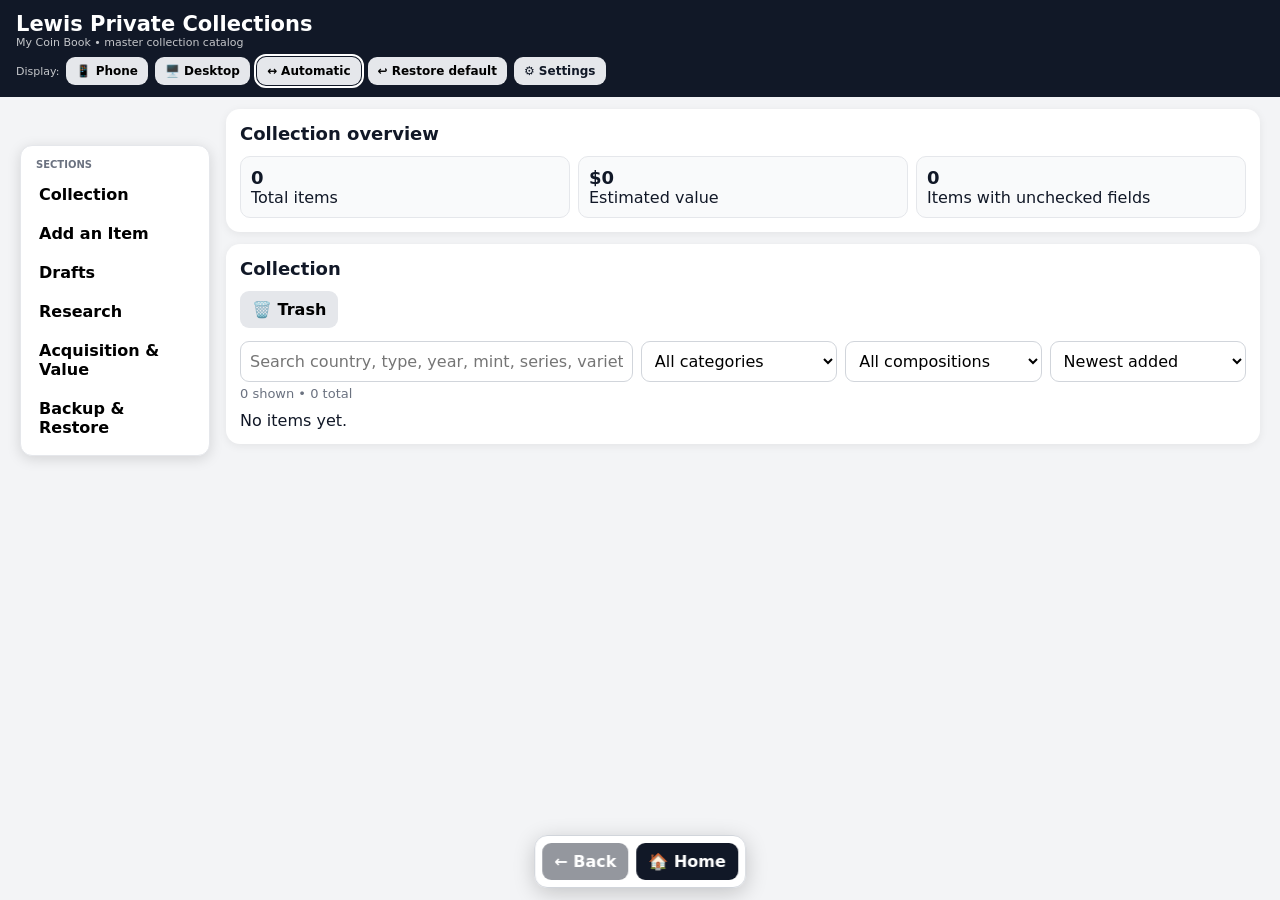
==== index.html @ c6fa8653 "Refresh catalog browser cache versions" ====
<!doctype html><html lang="en"><head><meta charset="utf-8"><meta name="viewport" content="width=device-width,initial-scale=1"><meta name="theme-color" content="#111827"><title>Lewis Private Collections</title><style>:root{font-family:system-ui,sans-serif;color:#111827;background:#f3f4f6}*{box-sizing:border-box}body{margin:0}header{background:#111827;color:#fff;padding:12px 16px;position:sticky;top:0;z-index:10}h1{font-size:21px;margin:0}.sub,.small{font-size:11px;opacity:.75}main{max-width:980px;margin:auto;padding:12px}.card{background:#fff;border-radius:14px;padding:14px;margin-bottom:12px;box-shadow:0 2px 10px #0001}h2{font-size:18px;margin:0 0 12px}.grid{display:grid;grid-template-columns:repeat(auto-fit,minmax(140px,1fr));gap:9px}label{font-size:12px;font-weight:650;color:#4b5563}input,select,textarea{width:100%;margin-top:4px;padding:9px;border:1px solid #d1d5db;border-radius:9px;font:inherit;background:#fff}textarea{min-height:72px}.wide{grid-column:1/-1}button{border:0;border-radius:9px;padding:9px 12px;font:inherit;font-weight:650;cursor:pointer}.primary{background:#111827;color:#fff}.secondary{background:#e5e7eb}.danger{background:#fee2e2;color:#991b1b}.actions,.checks{display:flex;gap:7px;flex-wrap:wrap;margin-top:9px}.toolbar{display:grid;grid-template-columns:2fr 1fr 1fr 1fr;gap:8px}.summary,.meta,.suggest{font-size:13px;color:#6b7280;margin-top:4px}.stats{display:grid;grid-template-columns:repeat(3,1fr);gap:8px}.stat{background:#f9fafb;border:1px solid #e5e7eb;border-radius:10px;padding:10px}.stat b{display:block;font-size:18px}.records{display:grid;gap:9px;margin-top:10px}.record{border:1px solid #e5e7eb;border-radius:12px;padding:12px}.record-title{font-weight:750;font-size:16px}.state{background:#f3f4f6;border:1px solid #d1d5db;font-size:11px}.yes{background:#dcfce7;color:#166534}.no{background:#fee2e2;color:#991b1b}.empty{text-align:center;color:#6b7280;padding:20px}.badge{font-size:11px;background:#eef2ff;padding:3px 7px;border-radius:7px}.photos{display:grid;grid-template-columns:repeat(3,1fr);gap:8px}.photoBox{border:1px dashed #cbd5e1;border-radius:10px;padding:8px;text-align:center}.thumb{width:100%;height:110px;object-fit:contain;background:#f8fafc;border-radius:8px;display:block}.settings-panel{display:none}.settings-panel.open{display:block}.settings-row{display:flex;align-items:center;justify-content:space-between;border-top:1px solid #e5e7eb;padding:9px 0;color:#111827;background:#fff}.settings-row span{color:#111827;font-weight:650}.switch{min-width:70px;background:#9ca3af;color:#fff}.switch.on{background:#16a34a}.hidden-section{display:none}.display-bar{display:flex;gap:7px;align-items:center;flex-wrap:wrap;margin-top:8px}.display-bar button{font-size:12px;padding:7px 10px}.display-bar .active{outline:2px solid #fff;outline-offset:1px}.display-bar .settings-toggle{background:#e5e7eb;color:#111827}body[data-display-mode="phone"] main{max-width:480px}body[data-display-mode="desktop"] main{max-width:1200px}body[data-display-mode="phone"] .toolbar{grid-template-columns:1fr}body[data-display-mode="desktop"] .records{grid-template-columns:repeat(2,minmax(0,1fr))}@media(max-width:760px){.toolbar{grid-template-columns:1fr 1fr}.toolbar input{grid-column:1/-1}}@media(max-width:450px){.stats{grid-template-columns:1fr 1fr}.stats .stat:last-child{grid-column:1/-1}.photos{grid-template-columns:1fr 1fr}.photos .photoBox:last-child{grid-column:1/-1}}</style></head><body><header><h1>Lewis Private Collections</h1><div class="sub">My Coin Book • master collection catalog</div><div class="display-bar" aria-label="Display mode"><span class="small">Display:</span><button id="phoneMode" class="secondary" type="button">📱 Phone</button><button id="desktopMode" class="secondary" type="button">🖥️ Desktop</button><button id="autoMode" class="secondary" type="button">↔️ Automatic</button><button id="restoreDisplayMode" class="secondary" type="button">↩️ Restore default</button><button id="settingsToggle" class="settings-toggle" type="button">⚙️ Settings</button></div><div id="settingsPanel" class="settings-panel"><div class="card" style="margin:10px 0 0"><h2>Optional Settings</h2><p class="small">Turn optional sections ON or OFF. OFF hides the section or related controls but does not delete saved information.</p><div id="settings"></div><div id="folderNames" class="settings-row" style="display:block"><span>Custom folders</span><div class="grid" style="margin-top:6px"><label>Folder 1<input id="folderName1" value="Folder 1"></label><label>Folder 2<input id="folderName2" value="Folder 2"></label></div><p class="small">Rename either folder. Existing items in that folder follow the new name.</p></div></div></div></header><main><section class="card"><h2 id="formTitle">Add an item</h2><div class="grid"><label>Category<select id="category"><option>Coins</option><option>Commemorative</option><option>Bullion</option><option>Sets</option><option>Medals</option><option>Tokens / Exonumia</option><option>Ancients</option><option>Error</option><option>Counterfeit</option><option>Paper Notes</option><option>Folder 1</option><option>Folder 2</option></select></label><label>Country / issuer<input id="country" placeholder="United States"></label><label>Type / description<input id="type" placeholder="Eisenhower Dollar"></label><label>Denomination<input id="denom" placeholder="$1"></label><label>Year / date<input id="year" inputmode="numeric" placeholder="1971"></label><label>Mint / issuing authority<input id="mint" placeholder="D"></label><label>Series<input id="series" placeholder="Eisenhower"></label><label>Grade / condition<input id="grade" placeholder="MS 63"></label><label>Proof<button type="button" id="proofState" class="state" style="width:auto;min-width:42px" aria-label="Proof status">❓</button></label><label>Commemorative<button type="button" id="commemorativeState" class="state" style="width:auto;min-width:42px" aria-label="Commemorative status">❓</button></label><label>Variety / error<input id="variety" placeholder="Variety / error"></label><label>Quantity<input id="quantity" type="number" min="1" value="1"></label><label>Composition<input id="composition" placeholder="Silver, Copper, Gold…"></label><label>Purchase price<input id="purchase" placeholder="$0.00"></label><label>Estimated value<input id="value" placeholder="$0.00"></label><label>Collection / Set<input id="collection" placeholder="Collection / Set name"></label><label>Location<input id="location" placeholder="Album / box / case"></label><section id="paperMoneySection" class="card wide"><h2>Paper Notes details</h2><div class="grid"><label>Series<input id="pSeries"></label><label>Serial number<input id="pSerial"></label><label>Star note<select id="pStar"><option value="">Unknown</option><option>Yes</option><option>No</option></select></label><label>Signatures<input id="pSignatures"></label><label>Printing information<input id="pPrinting"></label><label>Errors / varieties<input id="pErrors"></label><label>Federal Reserve / issuer<input id="pIssuer"></label></div></section><div id="certSection" class="wide card"><h2>Certification</h2><div class="grid"><label>Service<select id="certService"><option value="">None</option><option>PCGS</option><option>NGC</option><option>ICG</option><option>ANACS</option><option>Other</option></select></label><label>Certification number<input id="certNumber"></label><label>Certification grade<input id="certGrade"></label><label class="wide">Scan for verification link<input id="certUrl"></label></div></div><label class="wide">Notes<textarea id="notes" placeholder="Provenance, observations, etc."></textarea></label></div><div id="coaSection" class="card" style="margin:12px 0 0;padding:10px;background:#f9fafb"><b style="font-size:13px">Certificate of Authenticity</b><div class="grid" style="margin-top:8px"><label>COA status<button type="button" id="coaState" class="state" style="width:100%">❓</button></label><label>Certificate issuer<input id="coaIssuer"></label><label>Certificate number<input id="coaNumber"></label><label class="wide">Notes<textarea id="coaNotes"></textarea></label></div></div><div id="photosSection" class="card" style="margin:12px 0 0;padding:10px;background:#f9fafb"><b style="font-size:13px">Photos</b><div class="photos" style="margin-top:8px"><div class="photoBox"><label>Obverse / Face<input id="photo1" type="file" accept="image/*"></label><img id="preview1" class="thumb" hidden></div><div class="photoBox"><label>Reverse<input id="photo2" type="file" accept="image/*"></label><img id="preview2" class="thumb" hidden></div><div class="photoBox"><label>Edge (optional)<input id="photo3" type="file" accept="image/*"></label><img id="preview3" class="thumb" hidden></div></div></div><p class="small">Photos can be added or changed later.</p><div class="actions"><button class="primary" id="saveBtn">Add item</button><button class="secondary" id="clearBtn">Clear</button></div><p class="small">Applicable checks cycle: ❓ → ✅ Yes → ❌ No → ❓.</p></section><section class="card"><h2>Collection overview</h2><div class="stats"><div class="stat"><b id="totalCount">0</b><span>Total items</span></div><div class="stat"><b id="valueTotal">$0</b><span>Estimated value</span></div><div class="stat"><b id="unknownCount">0</b><span>Items with unchecked fields</span></div></div></section><section class="card"><h2>Collection</h2><div class="toolbar"><input id="search" placeholder="Search country, type, year, mint, series, variety, composition…"><select id="categoryFilter"><option value="all">All categories</option></select><select id="compositionFilter"><option value="all">All compositions</option></select><select id="sort"><option value="new">Newest added</option><option value="yearAsc">Year: oldest first</option><option value="yearDesc">Year: newest first</option><option value="valueDesc">Value: high to low</option><option value="type">Type A–Z</option></select></div><div class="summary" id="summary"></div><div id="records" class="records"></div></section><section id="backupSection" class="card"><h2>Backup & restore</h2><div class="actions"><button class="secondary" id="exportBtn">Save a backup</button><button class="secondary" id="importBtn">Get a saved collection back</button><input id="fileInput" type="file" accept="application/json" hidden></div></section></main><script>const KEY='lewis-private-collections-v8',fields=['category','country','type','denom','year','mint','series','grade','variety','quantity','composition','purchase','value','collection','location','notes','pSeries','pSerial','pStar','pSignatures','pPrinting','pErrors','pIssuer'],checks=['COA','OGP','Original box','Sigma tested','Photos complete','Variety'];let items=[];try{items=JSON.parse(localStorage.getItem(KEY)||localStorage.getItem('lewis-private-collections-v7')||'[]')}catch(e){}let editing=-1;const $=id=>document.getElementById(id);const esc=s=>String(s??'').replace(/[&<>"']/g,c=>({'&':'&amp;','<':'&lt;','>':'&gt;','"':'&quot;',"'":'&#39;'}[c]));const money=s=>Number(String(s||'').replace(/[$,]/g,''))||0;const defaults={coa:true,photos:true,paperMoney:true,certification:true,backup:true,ogp:true,originalBox:true,sigma:true,photosComplete:true,variety:true};let settings={...defaults};try{settings={...defaults,...JSON.parse(localStorage.getItem('lewis-settings')||'{}')}}catch(e){}function state(x,k){return x[k]??0}function cycle(v){return v===1?'✅':v===2?'❌':'❓'}function save(){localStorage.setItem(KEY,JSON.stringify(items));try{localStorage.setItem('lewis-private-collections-backup-v1',JSON.stringify(items))}catch(e){}render()}function reset(){editing=-1;fields.forEach(f=>$(f).value=f==='category'?'Coins':f==='quantity'?1:'');['coaIssuer','coaNumber','coaNotes','certNumber','certGrade','certUrl'].forEach(f=>$(f).value='');$('coaState').dataset.v=0;$('coaState').textContent='❓';$('proofState').dataset.v=0;$('proofState').textContent='❓';$('commemorativeState').dataset.v=0;$('commemorativeState').textContent='❓';['photo1','photo2','photo3'].forEach(f=>$(f).value='');['preview1','preview2','preview3'].forEach(f=>{$(f).hidden=true;$(f).removeAttribute('src')});$('formTitle').textContent='Add an item';$('saveBtn').textContent='Add item';applySettings()}function renderSettings(){const labels={coa:'COA',photos:'Photos',paperMoney:'Paper Notes details',certification:'Certification',backup:'Backup & Restore',ogp:'Original Packaging / OGP',originalBox:'Original Box',sigma:'Sigma Testing',photosComplete:'Photos Complete check',variety:'Variety'};const box=$('settings');box.innerHTML=Object.keys(labels).map(k=>`<div class="settings-row"><span>${labels[k]}</span><button type="button" class="secondary switch ${settings[k]?'on':''}" data-setting="${k}" aria-pressed="${!!settings[k]}">${settings[k]?'ON':'OFF'}</button></div>`).join('');box.onclick=e=>{const btn=e.target.closest('.switch');if(!btn)return;const k=btn.dataset.setting;if(!(k in settings))return;settings[k]=!settings[k];localStorage.setItem('lewis-settings',JSON.stringify(settings));renderSettings();applySettings()}}function applySettings(){$('coaSection').classList.toggle('hidden-section',!settings.coa);$('photosSection').classList.toggle('hidden-section',!(settings.photos||(editing>=0&&items[editing]&&items[editing].photos&&items[editing].photos.some(Boolean))));$('paperMoneySection').classList.toggle('hidden-section',!settings.paperMoney);$('certSection').classList.toggle('hidden-section',!settings.certification);$('backupSection').classList.toggle('hidden-section',!settings.backup);document.querySelectorAll('[data-key="OGP"]').forEach(b=>b.classList.toggle('hidden-section',!settings.ogp));document.querySelectorAll('[data-key="Original box"]').forEach(b=>b.classList.toggle('hidden-section',!settings.originalBox));document.querySelectorAll('[data-key="Sigma tested"]').forEach(b=>b.classList.toggle('hidden-section',!settings.sigma));document.querySelectorAll('[data-key="Photos complete"]').forEach(b=>b.classList.toggle('hidden-section',!settings.photosComplete));document.querySelectorAll('[data-key="Variety"]').forEach(b=>b.classList.toggle('hidden-section',!settings.variety))}function updateFilters(){let cf=$('categoryFilter'),mf=$('compositionFilter'),a=cf.value,b=mf.value;cf.innerHTML='<option value="all">All categories</option>'+[...new Set(items.map(x=>x.category).filter(Boolean))].sort().map(x=>`<option value="${esc(x)}">${esc(x)}</option>`).join('');mf.innerHTML='<option value="all">All compositions</option>'+[...new Set(items.map(x=>x.composition).filter(Boolean))].sort().map(x=>`<option value="${esc(x)}">${esc(x)}</option>`).join('');cf.value=[...cf.options].some(o=>o.value===a)?a:'all';mf.value=[...mf.options].some(o=>o.value===b)?b:'all'}function render(){updateFilters();let list=items.map((x,i)=>({...x,_i:i})),q=$('search').value.trim().toLowerCase(),cf=$('categoryFilter').value,mf=$('compositionFilter').value;if(q)list=list.filter(x=>fields.some(f=>String(x[f]??'').toLowerCase().includes(q)));if(cf!=='all')list=list.filter(x=>x.category===cf);if(mf!=='all')list=list.filter(x=>x.composition===mf);let s=$('sort').value;if(s==='yearAsc')list.sort((a,b)=>(+a.year||9999)-(+b.year||9999));if(s==='yearDesc')list.sort((a,b)=>(+b.year||0)-(+a.year||0));if(s==='valueDesc')list.sort((a,b)=>money(b.value)-money(a.value));if(s==='type')list.sort((a,b)=>String(a.type).localeCompare(String(b.type)));$('summary').textContent=`${list.length} shown • ${items.length} total`;$('totalCount').textContent=items.length;$('valueTotal').textContent='$'+items.reduce((a,x)=>a+money(x.value),0).toLocaleString();$('unknownCount').textContent=items.filter(x=>checks.some(k=>state(x,k)===0)).length;if(!list.length){$('records').innerHTML=items.length?'No matching items yet. Clear search and filters to see all items.':'No items yet.';applySettings();return}$('records').innerHTML=list.map(x=>{let i=x._i,z=x.certification||{};return`<article class="record"><div class="record-title">${esc(x.country||'Country not set')} • ${esc(x.type||'Untitled')}${z.service?` <span class="badge">${esc(z.service)}</span>`:''}</div><div class="meta">${esc(x.category||'')} • ${esc(x.year||'')} ${esc(x.mint||'')} • ${esc(x.denom||'')} • ${esc(x.grade||'')}${x.series?' • '+esc(x.series):''}${x.variety?' • '+esc(x.variety):''}${x.composition?' • '+esc(x.composition):''} • Qty: ${esc(x.quantity||1)}</div>${z.number?`<div class="meta">Certification: ${esc(z.number)}${z.grade?' • '+esc(z.grade):''}</div>`:''}${x.notes?`<div class="meta">Notes: ${esc(x.notes)}</div>`:''}${settings.photos&&x.photos&&x.photos.some(Boolean)?`<div class="photos" style="margin-top:8px">${x.photos.map((p,n)=>p?`<div class="photoBox"><img class="thumb" src="${p}" alt="Photo ${n+1}"></div>`:'').join('')}</div>`:''}<div class="checks">${checks.map(k=>{let v=state(x,k);let keyClass=(!settings.coa&&k==='COA')||(!settings.ogp&&k==='OGP')||(!settings.originalBox&&k==='Original box')||(!settings.sigma&&k==='Sigma tested')||(!settings.photosComplete&&k==='Photos complete')||(!settings.variety&&k==='Variety')?' hidden-section':'';return`<button class="state ${v===1?'yes':v===2?'no':''}${keyClass}" data-check="${i}" data-key="${esc(k)}">${esc(k)}: ${cycle(v)}</button>`}).join('')}</div><div class="actions"><button class="secondary" data-edit="${i}">Open Item</button><button class="danger" data-delete="${i}">Delete</button></div></article>`}).join('');applySettings()}async function readPhoto(id){let f=$(id).files[0];if(!f)return null;return await new Promise((res,rej)=>{let r=new FileReader();r.onload=()=>res(r.result);r.onerror=rej;r.readAsDataURL(f)})}$('saveBtn').onclick=async()=>{let x={};fields.forEach(f=>x[f]=$(f).value.trim());x.quantity=Math.max(1,+x.quantity||1);x.photos=editing>=0?(items[editing].photos||[]):[];for(let i=1;i<=3;i++){let p=await readPhoto('photo'+i);if(p)x.photos[i-1]=p}x.certification={service:$('certService').value,number:$('certNumber').value.trim(),grade:$('certGrade').value.trim(),url:$('certUrl').value.trim()};x.coa={status:+$('coaState').dataset.v||0,issuer:$('coaIssuer').value.trim(),number:$('coaNumber').value.trim(),notes:$('coaNotes').value.trim()};checks.forEach(k=>x[k]=editing>=0?state(items[editing],k):0);x.proof=editing>=0?state(items[editing],'proof'):0;x.commemorative=editing>=0?state(items[editing],'commemorative'):0;if(!x.type&&!x.denom&&!x.year&&!x.country){alert('Enter some identifying information first.');return}if(editing>=0)items[editing]=x;else items.unshift(x);save();reset()};$('coaState').onclick=()=>{let v=(+( $('coaState').dataset.v||0)+1)%3;$('coaState').dataset.v=v;$('coaState').textContent=cycle(v)};const bindState=(id,key)=>$(id).onclick=()=>{let v=(+( $(id).dataset.v||0)+1)%3;$(id).dataset.v=v;$(id).textContent=cycle(v)};bindState('proofState','proof');bindState('commemorativeState','commemorative');$('clearBtn').onclick=reset;['search','sort','categoryFilter','compositionFilter'].forEach(id=>$(id).oninput=render);$('records').onclick=e=>{let b=e.target.closest('button');if(!b)return;let i=+(b.dataset.edit??b.dataset.delete??b.dataset.check);if(b.dataset.delete!==undefined){if(confirm('Delete this item?')){items.splice(i,1);save()}return}if(b.dataset.check!==undefined){let k=b.dataset.key;items[i][k]=(state(items[i],k)+1)%3;save();return}let x=items[i],z=x.certification||{},c=x.coa||{};fields.forEach(f=>$(f).value=x[f]??'');$('certService').value=z.service||'';$('certNumber').value=z.number||'';$('certGrade').value=z.grade||'';$('certUrl').value=z.url||'';$('coaIssuer').value=c.issuer||'';$('coaNumber').value=c.number||'';$('coaNotes').value=c.notes||'';$('coaState').dataset.v=c.status||0;$('coaState').textContent=cycle(c.status||0);$('proofState').dataset.v=state(x,'proof');$('proofState').textContent=cycle(state(x,'proof'));$('commemorativeState').dataset.v=state(x,'commemorative');$('commemorativeState').textContent=cycle(state(x,'commemorative'));['preview1','preview2','preview3'].forEach((id,n)=>{let p=(x.photos||[])[n];$(id).src=p||'';$(id).hidden=!p});editing=i;$('formTitle').textContent='Edit item';$('saveBtn').textContent='Save changes';applySettings();scrollTo({top:0,behavior:'smooth'})};['photo1','photo2','photo3'].forEach((id,i)=>$(id).onchange=()=>{let f=$(id).files[0];if(!f)return;let r=new FileReader();r.onload=()=>{$('preview'+(i+1)).src=r.result;$('preview'+(i+1)).hidden=false};r.readAsDataURL(f)});$('exportBtn').onclick=()=>{let b=new Blob([JSON.stringify({version:8,exportedAt:new Date().toISOString(),items,settings},null,2)],{type:'application/json'}),a=document.createElement('a');a.href=URL.createObjectURL(b);a.download='lewis-private-collections-backup.json';a.click();URL.revokeObjectURL(a.href)};$('importBtn').onclick=()=>$('fileInput').click();$('fileInput').onchange=async e=>{let f=e.target.files[0];if(!f)return;try{let d=JSON.parse(await f.text()),a=d.items||d;if(!Array.isArray(a))throw 0;if(confirm('Replace the current local catalog with this saved collection?')){items=a;if(d.settings){settings={...defaults,...d.settings};localStorage.setItem('lewis-settings',JSON.stringify(settings))}save();renderSettings();applySettings()}}catch{alert('That file is not a valid catalog backup.')}e.target.value=''};function setDisplayMode(mode){localStorage.setItem('lewis-display-mode',mode);document.body.dataset.displayMode=mode;[$('phoneMode'),$('desktopMode'),$('autoMode'),$('restoreDisplayMode')].forEach(b=>b.classList.remove('active'));let b=mode==='phone'?$('phoneMode'):mode==='desktop'?$('desktopMode'):$('autoMode');b.classList.add('active')}const $phone=$('phoneMode'),$desktop=$('desktopMode'),$auto=$('autoMode'),$restore=$('restoreDisplayMode');$phone.onclick=()=>setDisplayMode('phone');$desktop.onclick=()=>setDisplayMode('desktop');$auto.onclick=()=>setDisplayMode('auto');$restore.onclick=()=>{localStorage.removeItem('lewis-display-mode');setDisplayMode('auto')};$('settingsToggle').onclick=()=>{$('settingsPanel').classList.toggle('open')};setDisplayMode(localStorage.getItem('lewis-display-mode')||'auto');renderSettings();applySettings();render();/* SAFE CLEAN FIX V2 *//* CERTIFICATION LOCATION FIX v1 *//* PROOF COMMEMORATIVE CONTROLS v1 *//* PROOF COMMEMORATIVE COMPACT v1 *//* VARIETY LABEL ONLY v2 *//* VARIETY LABEL FINAL v1 */</script><script data-coin-flag-original-style="1">
(function(){
  const defs=[['proofState','Proof'],['commemorativeState','Commemorative']];
  function apply(b,label){
    if(!b)return;
    const v=+(b.dataset.v||0);
    b.style.width='max-content';
    b.style.minWidth='0';
    b.style.justifySelf='start';
    b.classList.remove('yes','no');
    b.textContent=label+' '+(v===1?'✅':v===2?'❌':'❓');
    if(v===1)b.classList.add('yes');
    if(v===2)b.classList.add('no');
    const labelEl=b.closest('label');
    if(labelEl){labelEl.childNodes.forEach(n=>{if(n!==b&&n.nodeType===3)n.textContent='';});}
  }
  function bind(){
    defs.forEach(([id,label])=>{
      const b=document.getElementById(id);
      if(!b)return;
      apply(b,label);
      if(b.dataset.originalStyleBound==='1')return;
      b.dataset.originalStyleBound='1';
      b.addEventListener('click',function(e){
        e.preventDefault();
        e.stopImmediatePropagation();
        const v=((+(b.dataset.v||0))+1)%3;
        b.dataset.v=String(v);
        apply(b,label);
      },true);
    });
  }
  bind();
  setInterval(bind,500);
})();
</script><script data-category-list-fix="v1">
(function(){
  const NAME_KEY='lewis-folder-names-v1', defaults={folder1:'Folder 1',folder2:'Folder 2'};
  let names={...defaults};
  try{names={...defaults,...JSON.parse(localStorage.getItem(NAME_KEY)||'{}')}}catch(e){}
  const escLocal=s=>String(s??'').replace(/[&<>"']/g,c=>({'&':'&amp;','<':'&lt;','>':'&gt;','"':'&quot;',"'":'&#39;'}[c]));
  function items(){try{return JSON.parse(localStorage.getItem('lewis-private-collections-v8')||'[]')}catch(e){return []}}
  function apply(){
    const sel=document.getElementById('category'); if(!sel)return;
    const current=sel.value;
    const cats=['Coins','Commemorative','Bullion','Sets','Medals','Tokens / Exonumia','Ancients','Error','Counterfeit','Paper Notes'];
    sel.innerHTML=cats.map(x=>'<option>'+escLocal(x)+'</option>').join('')+`<option>${escLocal(names.folder1)}</option><option>${escLocal(names.folder2)}</option>`;
    sel.value=[...sel.options].some(o=>o.value===current)?current:'Coins';
  }
  function show(){
    const a=document.getElementById('folderName1'),b=document.getElementById('folderName2');
    if(a)a.value=names.folder1; if(b)b.value=names.folder2;
  }
  function rename(key,input){
    const old=names[key], next=String(input.value||'').trim();
    if(!next||next===old){input.value=old;return}
    if(['Coins','Commemorative','Bullion','Sets','Medals','Tokens / Exonumia','Ancients','Error','Counterfeit','Paper Notes'].includes(next)||next===names[key==='folder1'?'folder2':'folder1']){alert('Please choose a different folder name.');input.value=old;return}
    const a=items().map(x=>{if(x.category===old)x.category=next;return x});
    names[key]=next; localStorage.setItem(NAME_KEY,JSON.stringify(names)); localStorage.setItem('lewis-private-collections-v8',JSON.stringify(a));
    location.reload();
  }
  function bind(){
    apply(); show();
    const a=document.getElementById('folderName1'),b=document.getElementById('folderName2');
    if(a&&a.dataset.bound!=='1'){a.dataset.bound='1';a.addEventListener('change',()=>rename('folder1',a))}
    if(b&&b.dataset.bound!=='1'){b.dataset.bound='1';b.addEventListener('change',()=>rename('folder2',b))}
  }
  bind(); setTimeout(bind,100);
})();
</script><script data-paper-notes-form-fix="1">
(function(){
  const cat=document.getElementById('category');
  const paper=document.getElementById('paperMoneySection');
  if(!cat||!paper)return;
  const coinOnly=['mint','proofState','commemorativeState','composition'];
  function apply(){
    const isPaper=cat.value==='Paper Notes';
    paper.classList.toggle('hidden-section',!isPaper);
    coinOnly.forEach(id=>{
      const el=document.getElementById(id);
      if(!el)return;
      const label=el.closest('label');
      if(label)label.classList.toggle('hidden-section',isPaper);
    });
  }
  cat.addEventListener('change',apply);
  apply();
})();
</script>
<script data-photo-delete-confirmation="v1">
(function(){
  const ids=['photo1','photo2','photo3'];
  const labels=['Obverse / Face','Reverse','Edge (optional)'];
  const cleared=[false,false,false];
  let modal;
  function ensureModal(){
    if(modal)return modal;
    modal=document.createElement('div');
    modal.id='photoDeleteModal';
    modal.style.cssText='display:none;position:fixed;inset:0;background:#0008;z-index:9999;align-items:center;justify-content:center;padding:18px';
    modal.innerHTML='<div style="background:#fff;border-radius:14px;padding:18px;max-width:360px;width:100%;box-shadow:0 8px 30px #0005"><h3 style="margin:0 0 8px">Delete this photo?</h3><p style="margin:0 0 14px;color:#4b5563;font-size:14px">Are you sure you want to delete this photo?</p><div style="display:flex;gap:8px;justify-content:flex-end"><button type="button" id="photoKeep" class="secondary">Keep</button><button type="button" id="photoDeleteConfirm" class="danger">🗑️ Delete</button></div></div>';
    document.body.appendChild(modal);
    modal.querySelector('#photoKeep').onclick=()=>modal.style.display='none';
    modal.querySelector('#photoDeleteConfirm').onclick=()=>{const n=+modal.dataset.photoIndex;cleared[n]=true;const input=document.getElementById(ids[n]);if(input)input.value='';const img=document.getElementById('preview'+(n+1));if(img){img.hidden=true;img.removeAttribute('src')}const btn=document.querySelector('[data-photo-delete="'+n+'"]');if(btn)btn.style.display='none';modal.style.display='none'};
    return modal;
  }
  function addControls(){
    ids.forEach((id,n)=>{
      const input=document.getElementById(id); if(!input)return;
      let row=input.closest('[data-photo-row]');
      if(!row){
        row=document.createElement('div');row.dataset.photoRow=n;row.style.cssText='display:flex;gap:6px;align-items:center;margin-top:4px';
        input.parentNode.insertBefore(row,input);row.appendChild(input);input.style.marginTop='0';input.style.flex='1';
        const b=document.createElement('button');b.type='button';b.className='danger';b.dataset.photoDelete=n;b.title='Delete this photo';b.textContent='🗑️ Delete';b.style.cssText='padding:7px 9px;font-size:11px;white-space:nowrap;display:none';
        b.onclick=()=>{const m=ensureModal();m.dataset.photoIndex=n;m.style.display='flex'};row.appendChild(b);
        input.addEventListener('change',()=>{cleared[n]=false;b.style.display=input.files&&input.files.length?'inline-block':'none'});
      }
      const b=row.querySelector('[data-photo-delete="'+n+'"]');
      const hasPreview=document.getElementById('preview'+(n+1))&&!document.getElementById('preview'+(n+1)).hidden;
      if(b)b.style.display=(input.files&&input.files.length)||hasPreview?'inline-block':'none';
    });
  }
  function wrapSave(){
    const btn=document.getElementById('saveBtn');if(!btn||btn.dataset.photoWrapped==='1')return;
    const original=btn.onclick;if(typeof original!=='function')return;
    btn.dataset.photoWrapped='1';
    btn.onclick=async function(){
      if(typeof editing==='number'&&editing>=0&&items[editing]&&Array.isArray(items[editing].photos)){
        cleared.forEach((yes,n)=>{if(yes)items[editing].photos[n]=null});
      }
      await original.call(this);
      cleared.fill(false);
    };
  }
  function bind(){addControls();wrapSave()}
  bind();
})();
</script>
<script src="js/coin-photo-crop.js?v=9df365ed36"></script><script src="js/coin-photo-editor.js?v=9df365ed36"></script><script src="js/coin-photo-integration.js?v=9df365ed36"></script><script src="js/catalog-ui-polish.js?v=9df365ed36"></script><script src="js/edit-status-controls.js?v=9df365ed36"></script><script src="js/catalog-view-mode.js?v=9df365ed36"></script><script src="js/catalog-navigation.js?v=9df365ed36"></script><script src="js/catalog-research.js?v=9df365ed36"></script><script src="js/catalog-identification-transfer.js?v=9df365ed36"></script><script src="js/catalog-google-test-search.js?v=9df365ed36"></script><script src="js/catalog-add-item-scan.js?v=9df365ed36"></script><script src="js/catalog-camera-confirm.js?v=9df365ed36"></script><script src="js/catalog-scan-photo-remove.js?v=9df365ed36"></script><script src="js/catalog-edit-title.js?v=9df365ed36"></script><script src="js/catalog-draft-tools.js?v=9df365ed36"></script><script src="js/catalog-mintage-weight-fields.js?v=9df365ed36"></script><script src="js/catalog-save-reliability.js?v=9df365ed36"></script><script src="js/catalog-sections.js?v=9df365ed36"></script><script src="js/catalog-acquisition-fields.js?v=9df365ed36"></script></body></html>
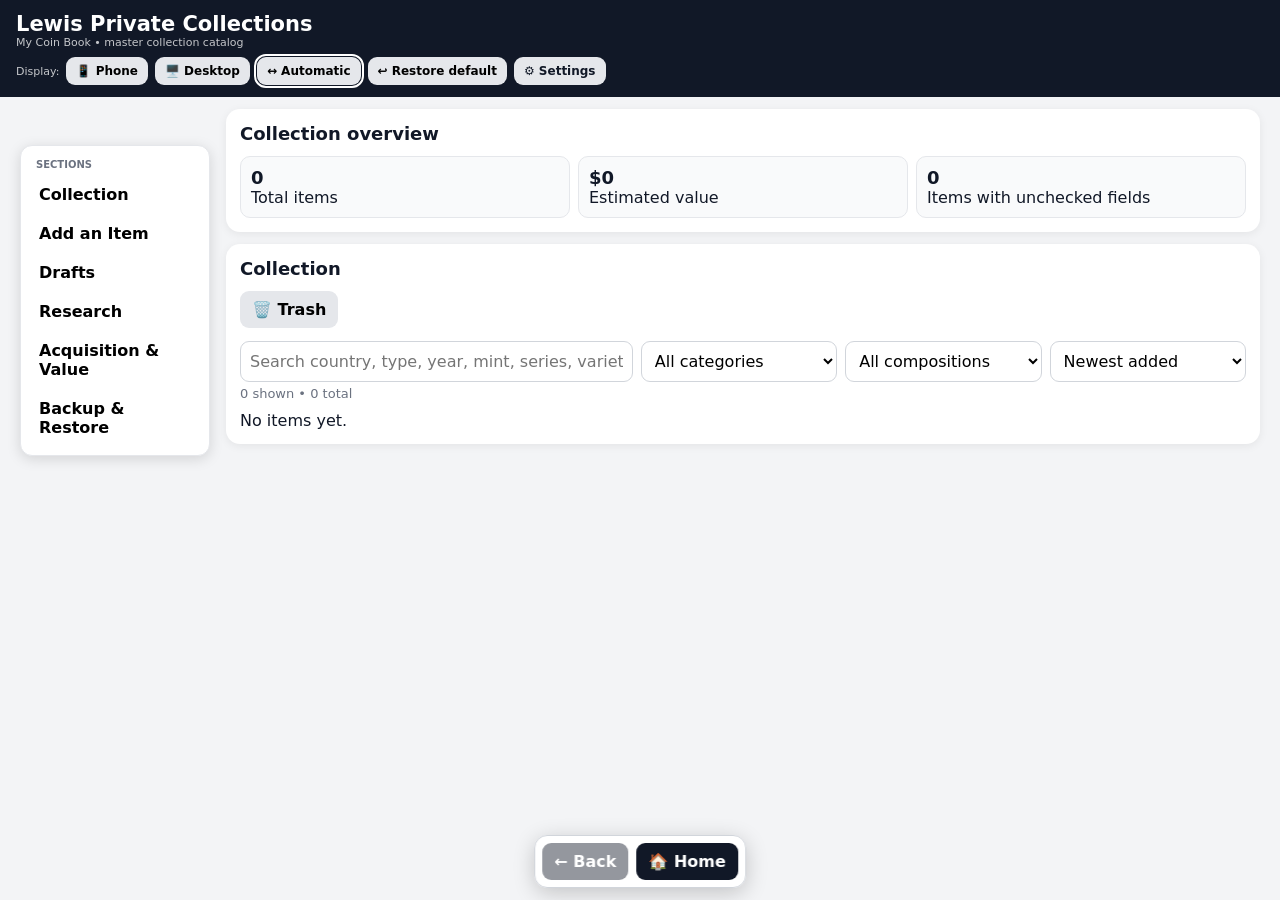
==== commit f0ccf2b5: "Refresh catalog browser cache versions" ====
--- a/index.html
+++ b/index.html
@@ -136,4 +136,4 @@
   bind();
 })();
 </script>
-<script src="js/coin-photo-crop.js?v=9df365ed36"></script><script src="js/coin-photo-editor.js?v=9df365ed36"></script><script src="js/coin-photo-integration.js?v=9df365ed36"></script><script src="js/catalog-ui-polish.js?v=9df365ed36"></script><script src="js/edit-status-controls.js?v=9df365ed36"></script><script src="js/catalog-view-mode.js?v=9df365ed36"></script><script src="js/catalog-navigation.js?v=9df365ed36"></script><script src="js/catalog-research.js?v=9df365ed36"></script><script src="js/catalog-identification-transfer.js?v=9df365ed36"></script><script src="js/catalog-google-test-search.js?v=9df365ed36"></script><script src="js/catalog-add-item-scan.js?v=9df365ed36"></script><script src="js/catalog-camera-confirm.js?v=9df365ed36"></script><script src="js/catalog-scan-photo-remove.js?v=9df365ed36"></script><script src="js/catalog-edit-title.js?v=9df365ed36"></script><script src="js/catalog-draft-tools.js?v=9df365ed36"></script><script src="js/catalog-mintage-weight-fields.js?v=9df365ed36"></script><script src="js/catalog-save-reliability.js?v=9df365ed36"></script><script src="js/catalog-sections.js?v=9df365ed36"></script><script src="js/catalog-acquisition-fields.js?v=9df365ed36"></script></body></html>+<script src="js/coin-photo-crop.js?v=bb49c7d0e9"></script><script src="js/coin-photo-editor.js?v=bb49c7d0e9"></script><script src="js/coin-photo-integration.js?v=bb49c7d0e9"></script><script src="js/catalog-ui-polish.js?v=bb49c7d0e9"></script><script src="js/edit-status-controls.js?v=bb49c7d0e9"></script><script src="js/catalog-view-mode.js?v=bb49c7d0e9"></script><script src="js/catalog-navigation.js?v=bb49c7d0e9"></script><script src="js/catalog-research.js?v=bb49c7d0e9"></script><script src="js/catalog-identification-transfer.js?v=bb49c7d0e9"></script><script src="js/catalog-google-test-search.js?v=bb49c7d0e9"></script><script src="js/catalog-add-item-scan.js?v=bb49c7d0e9"></script><script src="js/catalog-camera-confirm.js?v=bb49c7d0e9"></script><script src="js/catalog-scan-photo-remove.js?v=bb49c7d0e9"></script><script src="js/catalog-edit-title.js?v=bb49c7d0e9"></script><script src="js/catalog-draft-tools.js?v=bb49c7d0e9"></script><script src="js/catalog-mintage-weight-fields.js?v=bb49c7d0e9"></script><script src="js/catalog-save-reliability.js?v=bb49c7d0e9"></script><script src="js/catalog-sections.js?v=bb49c7d0e9"></script><script src="js/catalog-acquisition-fields.js?v=bb49c7d0e9"></script></body></html>
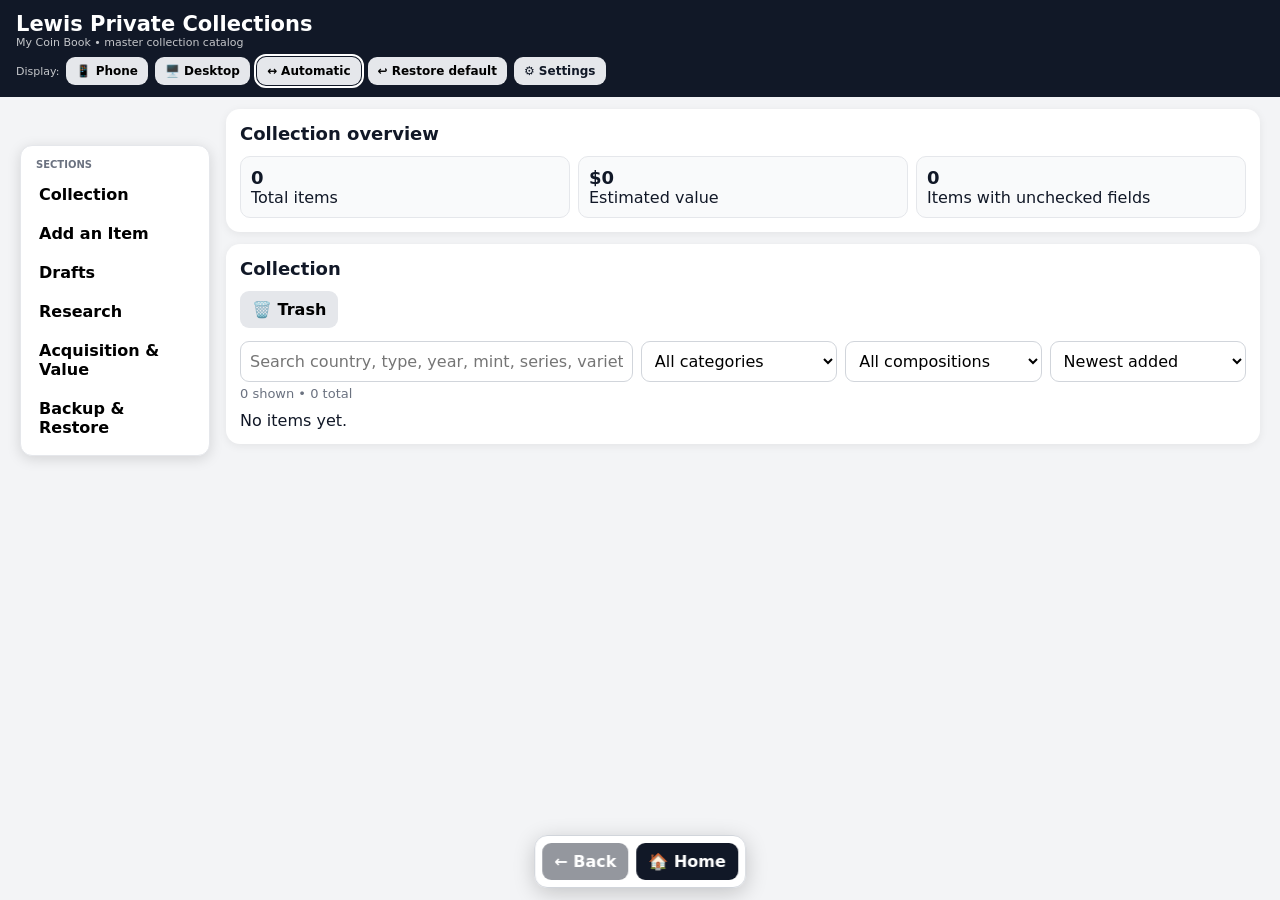
==== commit e49e79b8: "Refresh catalog browser cache versions" ====
--- a/index.html
+++ b/index.html
@@ -136,4 +136,4 @@
   bind();
 })();
 </script>
-<script src="js/coin-photo-crop.js?v=bb49c7d0e9"></script><script src="js/coin-photo-editor.js?v=bb49c7d0e9"></script><script src="js/coin-photo-integration.js?v=bb49c7d0e9"></script><script src="js/catalog-ui-polish.js?v=bb49c7d0e9"></script><script src="js/edit-status-controls.js?v=bb49c7d0e9"></script><script src="js/catalog-view-mode.js?v=bb49c7d0e9"></script><script src="js/catalog-navigation.js?v=bb49c7d0e9"></script><script src="js/catalog-research.js?v=bb49c7d0e9"></script><script src="js/catalog-identification-transfer.js?v=bb49c7d0e9"></script><script src="js/catalog-google-test-search.js?v=bb49c7d0e9"></script><script src="js/catalog-add-item-scan.js?v=bb49c7d0e9"></script><script src="js/catalog-camera-confirm.js?v=bb49c7d0e9"></script><script src="js/catalog-scan-photo-remove.js?v=bb49c7d0e9"></script><script src="js/catalog-edit-title.js?v=bb49c7d0e9"></script><script src="js/catalog-draft-tools.js?v=bb49c7d0e9"></script><script src="js/catalog-mintage-weight-fields.js?v=bb49c7d0e9"></script><script src="js/catalog-save-reliability.js?v=bb49c7d0e9"></script><script src="js/catalog-sections.js?v=bb49c7d0e9"></script><script src="js/catalog-acquisition-fields.js?v=bb49c7d0e9"></script></body></html>+<script src="js/coin-photo-crop.js?v=1c5d82eb8c"></script><script src="js/coin-photo-editor.js?v=1c5d82eb8c"></script><script src="js/coin-photo-integration.js?v=1c5d82eb8c"></script><script src="js/catalog-ui-polish.js?v=1c5d82eb8c"></script><script src="js/edit-status-controls.js?v=1c5d82eb8c"></script><script src="js/catalog-view-mode.js?v=1c5d82eb8c"></script><script src="js/catalog-navigation.js?v=1c5d82eb8c"></script><script src="js/catalog-research.js?v=1c5d82eb8c"></script><script src="js/catalog-identification-transfer.js?v=1c5d82eb8c"></script><script src="js/catalog-google-test-search.js?v=1c5d82eb8c"></script><script src="js/catalog-add-item-scan.js?v=1c5d82eb8c"></script><script src="js/catalog-camera-confirm.js?v=1c5d82eb8c"></script><script src="js/catalog-scan-photo-remove.js?v=1c5d82eb8c"></script><script src="js/catalog-edit-title.js?v=1c5d82eb8c"></script><script src="js/catalog-draft-tools.js?v=1c5d82eb8c"></script><script src="js/catalog-mintage-weight-fields.js?v=1c5d82eb8c"></script><script src="js/catalog-save-reliability.js?v=1c5d82eb8c"></script><script src="js/catalog-sections.js?v=1c5d82eb8c"></script><script src="js/catalog-acquisition-fields.js?v=1c5d82eb8c"></script></body></html>
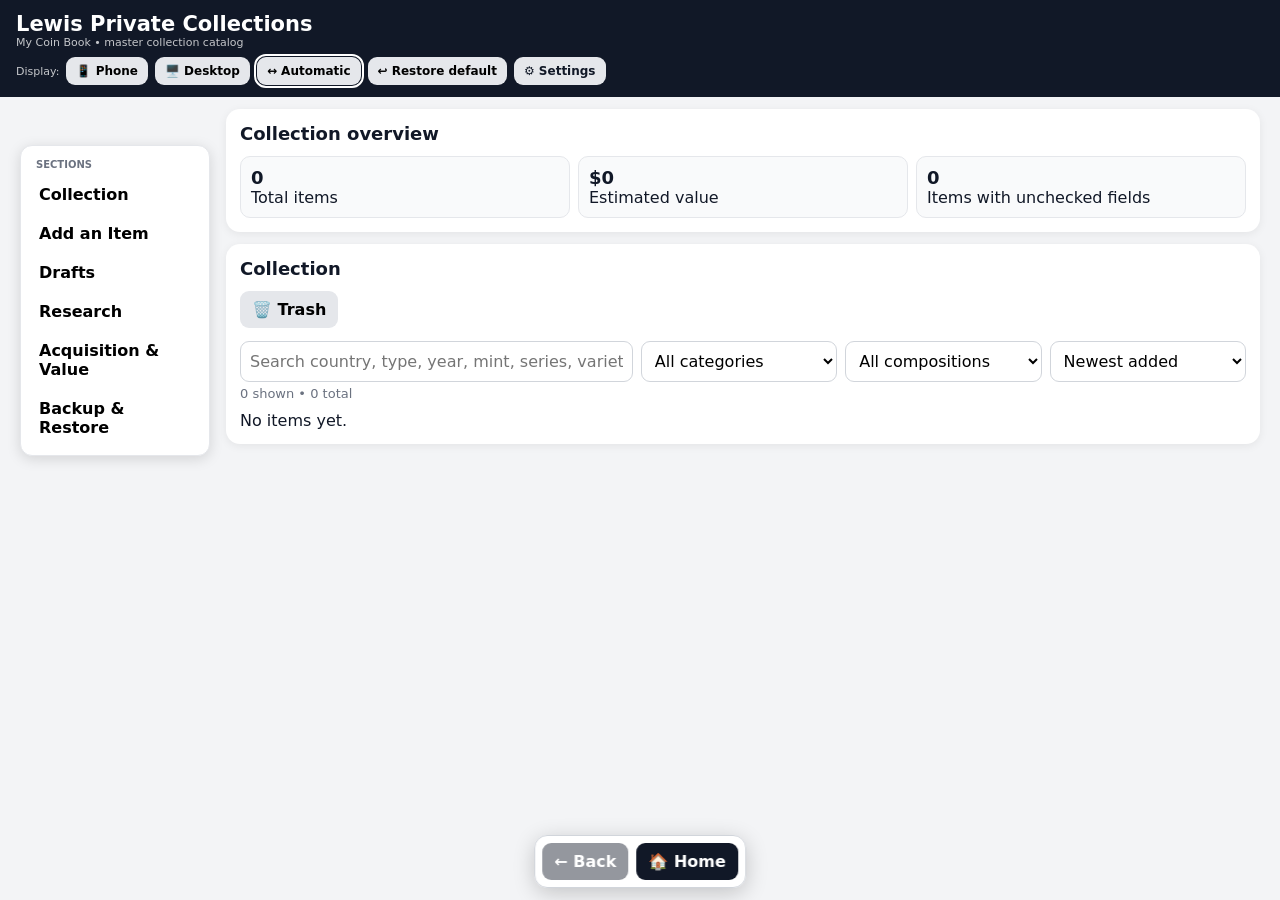
==== commit 678a2f20: "Refresh catalog browser cache versions" ====
--- a/index.html
+++ b/index.html
@@ -136,4 +136,4 @@
   bind();
 })();
 </script>
-<script src="js/coin-photo-crop.js?v=1c5d82eb8c"></script><script src="js/coin-photo-editor.js?v=1c5d82eb8c"></script><script src="js/coin-photo-integration.js?v=1c5d82eb8c"></script><script src="js/catalog-ui-polish.js?v=1c5d82eb8c"></script><script src="js/edit-status-controls.js?v=1c5d82eb8c"></script><script src="js/catalog-view-mode.js?v=1c5d82eb8c"></script><script src="js/catalog-navigation.js?v=1c5d82eb8c"></script><script src="js/catalog-research.js?v=1c5d82eb8c"></script><script src="js/catalog-identification-transfer.js?v=1c5d82eb8c"></script><script src="js/catalog-google-test-search.js?v=1c5d82eb8c"></script><script src="js/catalog-add-item-scan.js?v=1c5d82eb8c"></script><script src="js/catalog-camera-confirm.js?v=1c5d82eb8c"></script><script src="js/catalog-scan-photo-remove.js?v=1c5d82eb8c"></script><script src="js/catalog-edit-title.js?v=1c5d82eb8c"></script><script src="js/catalog-draft-tools.js?v=1c5d82eb8c"></script><script src="js/catalog-mintage-weight-fields.js?v=1c5d82eb8c"></script><script src="js/catalog-save-reliability.js?v=1c5d82eb8c"></script><script src="js/catalog-sections.js?v=1c5d82eb8c"></script><script src="js/catalog-acquisition-fields.js?v=1c5d82eb8c"></script></body></html>+<script src="js/coin-photo-crop.js?v=a25401fda2"></script><script src="js/coin-photo-editor.js?v=a25401fda2"></script><script src="js/coin-photo-integration.js?v=a25401fda2"></script><script src="js/catalog-ui-polish.js?v=a25401fda2"></script><script src="js/edit-status-controls.js?v=a25401fda2"></script><script src="js/catalog-view-mode.js?v=a25401fda2"></script><script src="js/catalog-navigation.js?v=a25401fda2"></script><script src="js/catalog-research.js?v=a25401fda2"></script><script src="js/catalog-identification-transfer.js?v=a25401fda2"></script><script src="js/catalog-google-test-search.js?v=a25401fda2"></script><script src="js/catalog-add-item-scan.js?v=a25401fda2"></script><script src="js/catalog-camera-confirm.js?v=a25401fda2"></script><script src="js/catalog-scan-photo-remove.js?v=a25401fda2"></script><script src="js/catalog-edit-title.js?v=a25401fda2"></script><script src="js/catalog-draft-tools.js?v=a25401fda2"></script><script src="js/catalog-mintage-weight-fields.js?v=a25401fda2"></script><script src="js/catalog-save-reliability.js?v=a25401fda2"></script><script src="js/catalog-sections.js?v=a25401fda2"></script><script src="js/catalog-acquisition-fields.js?v=a25401fda2"></script></body></html>
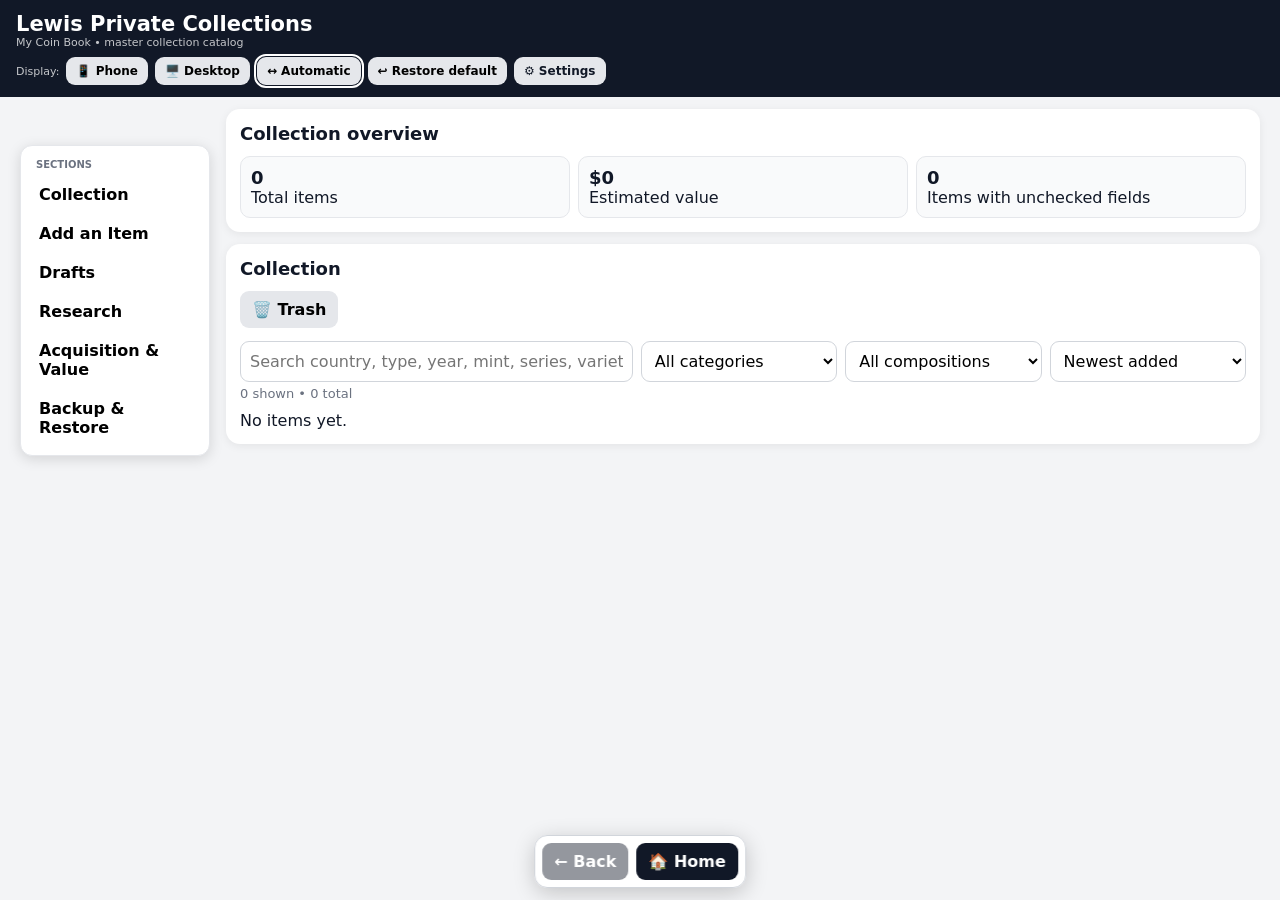
==== commit e96a3ace: "Refresh catalog browser cache versions" ====
--- a/index.html
+++ b/index.html
@@ -136,4 +136,4 @@
   bind();
 })();
 </script>
-<script src="js/coin-photo-crop.js?v=a25401fda2"></script><script src="js/coin-photo-editor.js?v=a25401fda2"></script><script src="js/coin-photo-integration.js?v=a25401fda2"></script><script src="js/catalog-ui-polish.js?v=a25401fda2"></script><script src="js/edit-status-controls.js?v=a25401fda2"></script><script src="js/catalog-view-mode.js?v=a25401fda2"></script><script src="js/catalog-navigation.js?v=a25401fda2"></script><script src="js/catalog-research.js?v=a25401fda2"></script><script src="js/catalog-identification-transfer.js?v=a25401fda2"></script><script src="js/catalog-google-test-search.js?v=a25401fda2"></script><script src="js/catalog-add-item-scan.js?v=a25401fda2"></script><script src="js/catalog-camera-confirm.js?v=a25401fda2"></script><script src="js/catalog-scan-photo-remove.js?v=a25401fda2"></script><script src="js/catalog-edit-title.js?v=a25401fda2"></script><script src="js/catalog-draft-tools.js?v=a25401fda2"></script><script src="js/catalog-mintage-weight-fields.js?v=a25401fda2"></script><script src="js/catalog-save-reliability.js?v=a25401fda2"></script><script src="js/catalog-sections.js?v=a25401fda2"></script><script src="js/catalog-acquisition-fields.js?v=a25401fda2"></script></body></html>+<script src="js/coin-photo-crop.js?v=c70c66f155"></script><script src="js/coin-photo-editor.js?v=c70c66f155"></script><script src="js/coin-photo-integration.js?v=c70c66f155"></script><script src="js/catalog-ui-polish.js?v=c70c66f155"></script><script src="js/edit-status-controls.js?v=c70c66f155"></script><script src="js/catalog-view-mode.js?v=c70c66f155"></script><script src="js/catalog-navigation.js?v=c70c66f155"></script><script src="js/catalog-research.js?v=c70c66f155"></script><script src="js/catalog-identification-transfer.js?v=c70c66f155"></script><script src="js/catalog-google-test-search.js?v=c70c66f155"></script><script src="js/catalog-add-item-scan.js?v=c70c66f155"></script><script src="js/catalog-camera-confirm.js?v=c70c66f155"></script><script src="js/catalog-scan-photo-remove.js?v=c70c66f155"></script><script src="js/catalog-edit-title.js?v=c70c66f155"></script><script src="js/catalog-draft-tools.js?v=c70c66f155"></script><script src="js/catalog-mintage-weight-fields.js?v=c70c66f155"></script><script src="js/catalog-save-reliability.js?v=c70c66f155"></script><script src="js/catalog-sections.js?v=c70c66f155"></script><script src="js/catalog-acquisition-fields.js?v=c70c66f155"></script></body></html>
